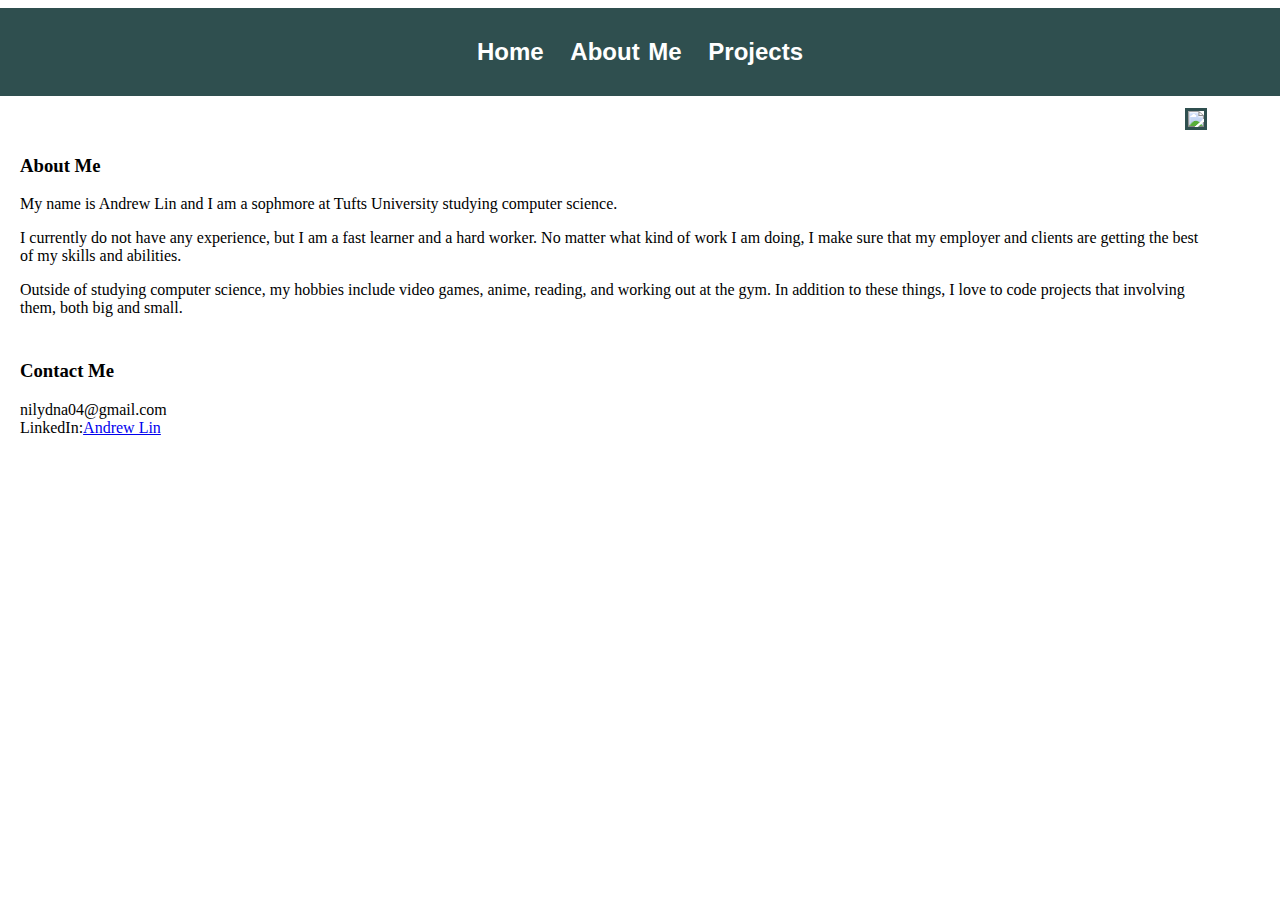
==== aboutme.html @ fe138322 "Slightly Presentable" ====
<!DOCTYPE html>
<html>
<head>
  <link rel="stylesheet" href="headerstyle.css">
  <link rel="stylesheet" href="aboutstyle.css">
  <title>Andrew Lin</title>
</head>
<header>
  <h2>
   <a index="index" name="headerlink" href="/index.html">Home</a>
   <a index="about me" name="headerlinkm" href="/aboutme.html">About Me</a>
   <a index="Projects" name="headerlink" href="/projects.html">Projects</a>
  </h2>
</header>
<body>
  <div name="main" name="main">
  <!-- https://upload.wikimedia.org/wikipedia/en/0/0c/HomuraAkemi.png -->
  <!-- /resources/homura_fish.png -->
    <div name="right">
      <img name="andy" src="https://upload.wikimedia.org/wikipedia/en/0/0c/HomuraAkemi.png"/>
      <br>
      <h3><a name="resume" href="/resources/AndrewLinResume.pdf" download>My Resume</a></h3>
    </div>
    <br>
    <div id="about" name="about">
      <h3>About Me</h3>
      <p>My name is Andrew Lin and I am a sophmore at Tufts University studying computer science.</p>
      <p>I currently do not have any experience, but I am a fast learner and a hard worker. No matter what kind of work I am doing,
        I make sure that my employer and clients are getting the best of my skills and abilities.</p>
        <p>Outside of studying computer science, my hobbies include video games, anime, reading, and working out at the gym. 
        In addition to these things, I love to code projects that involving them, both big and small. </p>
    </div>
    <br>
    <div id="contact" name="contact">
      <h3>Contact Me</h3>
      <span>nilydna04@gmail.com</span> <br>
      <span>LinkedIn:<a href="https://www.linkedin.com/in/andrew-lin-75a66b280/">Andrew Lin</a></span>
      <br>
    </div>
  </div>
</body>
---- headerstyle.css ----
header {
    font-family: helvetica, sans-serif;
    color: white;
    /* position: sticky; */
    position: fixed;
    left: 0;
    right: 0;
    background-color: darkslategray;
    padding-top: 10px;
    padding-bottom: 10px;
    
    margin-left:-20px;
    margin-right:-20px;
}

h1 {
    text-align: center;
    font-size: 40px;
}
h2 {
    text-align: center;
    word-spacing: 20px;
}

a[name="headerlinkm"] {
    text-align: center;
    word-spacing: 2px;
    font-family: helvetica, sans-serif;
    color: white;
    text-decoration: none;
}

a[name="headerlink"] {
    text-align: center;
    font-family: helvetica, sans-serif;
    color: white;
    text-decoration: none;
}


body {
    margin-right: 50px;
    margin-left: 50px;
}

div[name="main"] {
    position: relative;
    top: 100px;
}
---- aboutstyle.css ----
div [name="about"] {
    position: relative;
    right: 30px;
    top: 10px;
    
}

a[name="resume"] {
    position: relative;
    left: 100px;
    text-decoration: none;
}

div[name="right"]{
    position: relative;
    left: 50px;
    float: right;
}


img[name="andy"] {
    border: 3px solid darkslategray;
}

div[name ="contact"] {
    position: relative;
    right: 30px;
}
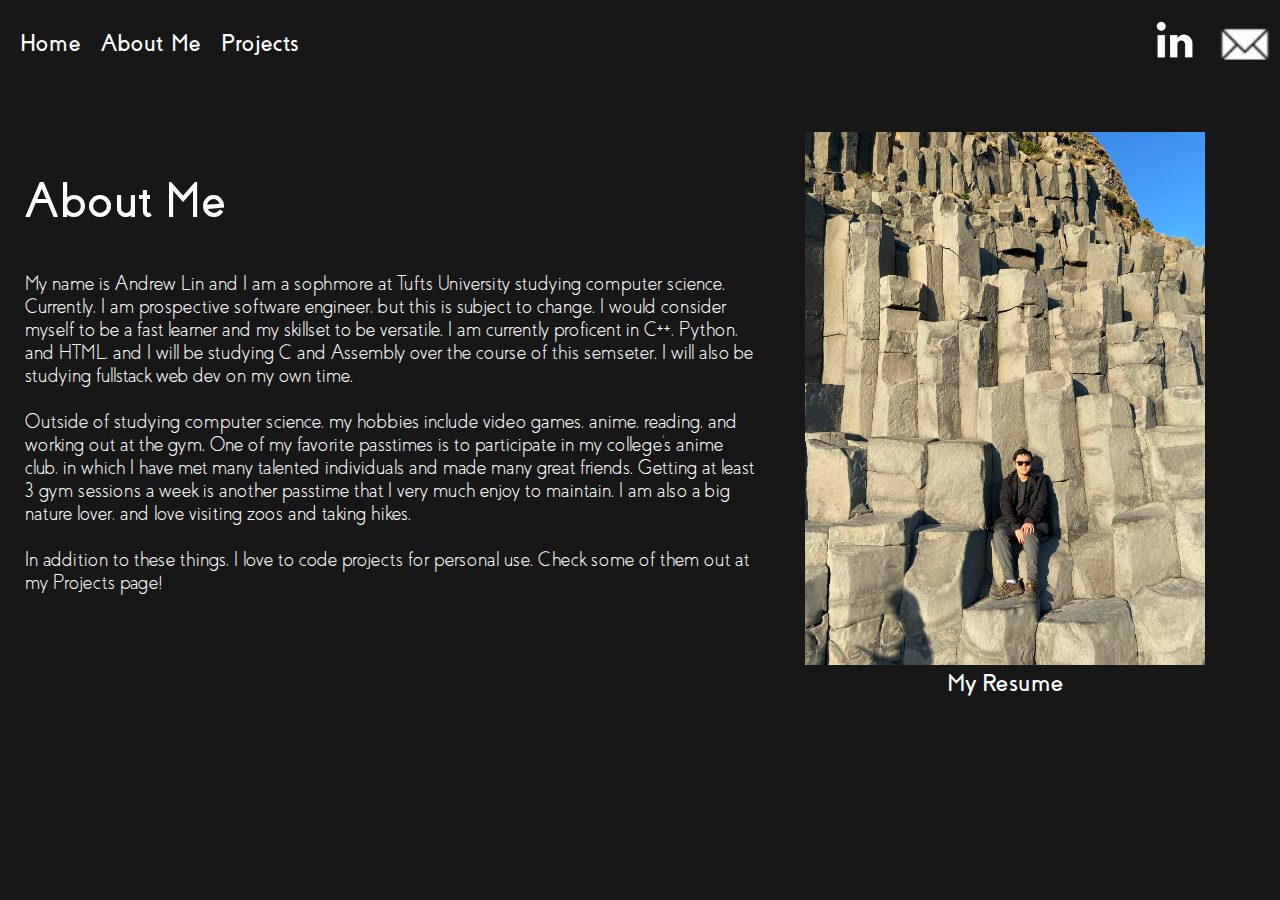
==== commit 32e9c62c: "Major Improvements" ====
--- a/aboutme.html
+++ b/aboutme.html
@@ -5,37 +5,38 @@
   <link rel="stylesheet" href="aboutstyle.css">
   <title>Andrew Lin</title>
 </head>
-<header>
+<header> 
   <h2>
-   <a index="index" name="headerlink" href="/index.html">Home</a>
-   <a index="about me" name="headerlinkm" href="/aboutme.html">About Me</a>
-   <a index="Projects" name="headerlink" href="/projects.html">Projects</a>
+    <a class="header_link" href="./index.html">Home</a>
+    <a class="header_link" href="./aboutme.html">About Me</a>
+    <a class="header_link" href="./projects.html">Projects</a>
+    <a class="contact_link" href ="mailto:nilydna04@gmail.com">
+      <img class= "email_button" src="./resources/email.jpg"><img>
+    </a>
+    <a class="contact_link" href="https://www.linkedin.com/in/andrew-lin-75a66b280/">
+      <img name="Andy_Rocks" src="./resources/linked_in.jpg"><img>
+    </a>
+    
   </h2>
 </header>
 <body>
-  <div name="main" name="main">
-  <!-- https://upload.wikimedia.org/wikipedia/en/0/0c/HomuraAkemi.png -->
-  <!-- /resources/homura_fish.png -->
-    <div name="right">
-      <img name="andy" src="https://upload.wikimedia.org/wikipedia/en/0/0c/HomuraAkemi.png"/>
+  <div class="main">
+    <div class="right">
+      <img name ="Andy_Rocks" src="./resources/Andy_Rocks.jpg"><img>
       <br>
-      <h3><a name="resume" href="/resources/AndrewLinResume.pdf" download>My Resume</a></h3>
+      <span><a class="resume" href="./resources/An.pdf" download>My Resume</a></span>
     </div>
-    <br>
-    <div id="about" name="about">
-      <h3>About Me</h3>
-      <p>My name is Andrew Lin and I am a sophmore at Tufts University studying computer science.</p>
-      <p>I currently do not have any experience, but I am a fast learner and a hard worker. No matter what kind of work I am doing,
-        I make sure that my employer and clients are getting the best of my skills and abilities.</p>
-        <p>Outside of studying computer science, my hobbies include video games, anime, reading, and working out at the gym. 
-        In addition to these things, I love to code projects that involving them, both big and small. </p>
-    </div>
-    <br>
-    <div id="contact" name="contact">
-      <h3>Contact Me</h3>
-      <span>nilydna04@gmail.com</span> <br>
-      <span>LinkedIn:<a href="https://www.linkedin.com/in/andrew-lin-75a66b280/">Andrew Lin</a></span>
-      <br>
+    <div class="about">
+      <h2 class="about_title">About Me</h2>
+      <p class="paragraph">My name is Andrew Lin and I am a sophmore at Tufts University studying computer science.
+      Currently, I am prospective software engineer, but this is subject to change. I would consider myself to be a
+      fast learner and my skillset to be versatile. I am currently proficent in C++, Python, and HTML, and I will be studying
+      C and Assembly over the course of this semseter. I will also be studying fullstack web dev on my own time. <br> <br>
+      Outside of studying computer science, my hobbies include video games, anime, reading, and working out at the gym. One of my 
+      favorite passtimes is to participate in my college's anime club, in which I have met many talented individuals and made
+      many great friends. Getting at least 3 gym sessions a week is another passtime that I very much enjoy to maintain. I am also
+      a big nature lover, and love visiting zoos and taking hikes. <br> <br>
+      In addition to these things, I love to code projects for personal use. Check some of them out at my Projects page!</p>
     </div>
   </div>
 </body>--- a/headerstyle.css
+++ b/headerstyle.css
@@ -1,46 +1,49 @@
-header {
-    font-family: helvetica, sans-serif;
+body {
+    margin: 0;
+    background-color: #171717;
+    font-family: Coves;
     color: white;
-    /* position: sticky; */
-    position: fixed;
-    left: 0;
-    right: 0;
-    background-color: darkslategray;
-    padding-top: 10px;
-    padding-bottom: 10px;
-    
-    margin-left:-20px;
-    margin-right:-20px;
 }
 
-h1 {
-    text-align: center;
-    font-size: 40px;
-}
-h2 {
-    text-align: center;
-    word-spacing: 20px;
-}
-
-a[name="headerlinkm"] {
-    text-align: center;
-    word-spacing: 2px;
-    font-family: helvetica, sans-serif;
+header {
+    margin: 0;
+    font-family: Coves;
     color: white;
-    text-decoration: none;
-}
-
-a[name="headerlink"] {
-    text-align: center;
-    font-family: helvetica, sans-serif;
-    color: white;
-    text-decoration: none;
+    /* position: relative; */
+    /* position: fixed;
+    left: 0;
+    right: 0; */
+    padding-left: 10px;
 }
 
 
-body {
-    margin-right: 50px;
-    margin-left: 50px;
+@font-face {
+    font-family: Coves;
+    src: url("./resources/Coves_Light.otf");
+}
+
+@font-face {
+    font-family: Coves;
+    src: url("./resources/Coves_Bold.otf");
+    font-weight: bold;
+}
+
+
+.header_link {
+    float: left;
+    word-spacing: 2px;
+    color: white;
+    text-decoration: none;
+    padding: 10px;
+}
+
+.contact_link {
+    float: right;
+    word-spacing: 2px;
+    color: white;
+    text-decoration: none;
+    padding: 10px;
+    margin-top: -15px;
 }
 
 div[name="main"] {
--- a/aboutstyle.css
+++ b/aboutstyle.css
@@ -1,29 +1,37 @@
 
-div [name="about"] {
+.main {
     position: relative;
-    right: 30px;
-    top: 10px;
-    
+    top: 50px;
+    margin-left: 25px;
+    margin-right: 25px;
+    float:left;
 }
 
-a[name="resume"] {
-    position: relative;
-    left: 100px;
+
+
+.about_title {
+    font-size: 50px;
+    font-weight: bold;
+}
+
+.paragraph {
+    font-size: 20px;
+}
+
+.resume  {
+    color: white;
+    font-size: 25px;
+    font-weight: bold;
     text-decoration: none;
 }
 
-div[name="right"]{
-    position: relative;
-    left: 50px;
+.right{
+    text-align: center;
     float: right;
+    padding-left: 50px;
+    margin-right: 50px;
 }
 
-
-img[name="andy"] {
-    border: 3px solid darkslategray;
-}
-
-div[name ="contact"] {
-    position: relative;
-    right: 30px;
+img[name="Andy_Rocks"] {
+    max-width: 400px;
 }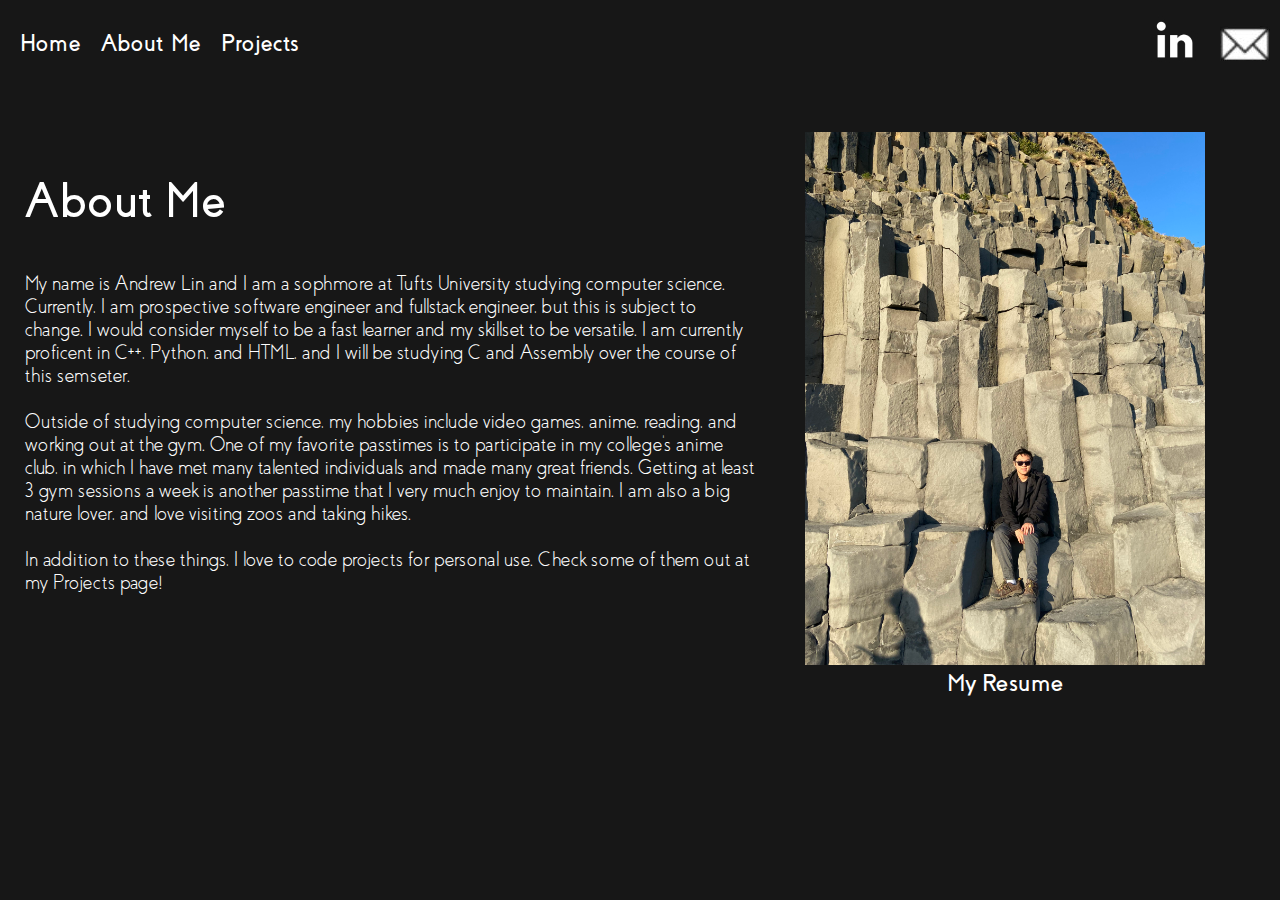
==== commit 225caffe: "1.0" ====
--- a/aboutme.html
+++ b/aboutme.html
@@ -1,8 +1,8 @@
 <!DOCTYPE html>
 <html>
 <head>
-  <link rel="stylesheet" href="headerstyle.css">
-  <link rel="stylesheet" href="aboutstyle.css">
+  <link rel="stylesheet" href="./headerstyle.css">
+  <link rel="stylesheet" href="./aboutstyle.css">
   <title>Andrew Lin</title>
 </head>
 <header> 
@@ -14,9 +14,8 @@
       <img class= "email_button" src="./resources/email.jpg"><img>
     </a>
     <a class="contact_link" href="https://www.linkedin.com/in/andrew-lin-75a66b280/">
-      <img name="Andy_Rocks" src="./resources/linked_in.jpg"><img>
+      <img class ="linked_in_button" src="./resources/linked_in.jpg"><img>
     </a>
-    
   </h2>
 </header>
 <body>
@@ -24,14 +23,14 @@
     <div class="right">
       <img name ="Andy_Rocks" src="./resources/Andy_Rocks.jpg"><img>
       <br>
-      <span><a class="resume" href="./resources/An.pdf" download>My Resume</a></span>
+      <span><a class="resume" href="./resources/Andrew_Lin_Resume.pdf" download>My Resume</a></span>
     </div>
     <div class="about">
       <h2 class="about_title">About Me</h2>
       <p class="paragraph">My name is Andrew Lin and I am a sophmore at Tufts University studying computer science.
-      Currently, I am prospective software engineer, but this is subject to change. I would consider myself to be a
+      Currently, I am prospective software engineer and fullstack engineer, but this is subject to change. I would consider myself to be a
       fast learner and my skillset to be versatile. I am currently proficent in C++, Python, and HTML, and I will be studying
-      C and Assembly over the course of this semseter. I will also be studying fullstack web dev on my own time. <br> <br>
+      C and Assembly over the course of this semseter.<br><br>
       Outside of studying computer science, my hobbies include video games, anime, reading, and working out at the gym. One of my 
       favorite passtimes is to participate in my college's anime club, in which I have met many talented individuals and made
       many great friends. Getting at least 3 gym sessions a week is another passtime that I very much enjoy to maintain. I am also
--- a/headerstyle.css
+++ b/headerstyle.css
@@ -15,7 +15,6 @@
     right: 0; */
     padding-left: 10px;
 }
-
 
 @font-face {
     font-family: Coves;
@@ -39,14 +38,10 @@
 
 .contact_link {
     float: right;
+    text-align: right;
     word-spacing: 2px;
     color: white;
     text-decoration: none;
     padding: 10px;
     margin-top: -15px;
 }
-
-div[name="main"] {
-    position: relative;
-    top: 100px;
-}
--- a/aboutstyle.css
+++ b/aboutstyle.css
@@ -6,7 +6,6 @@
     margin-right: 25px;
     float:left;
 }
-
 
 
 .about_title {
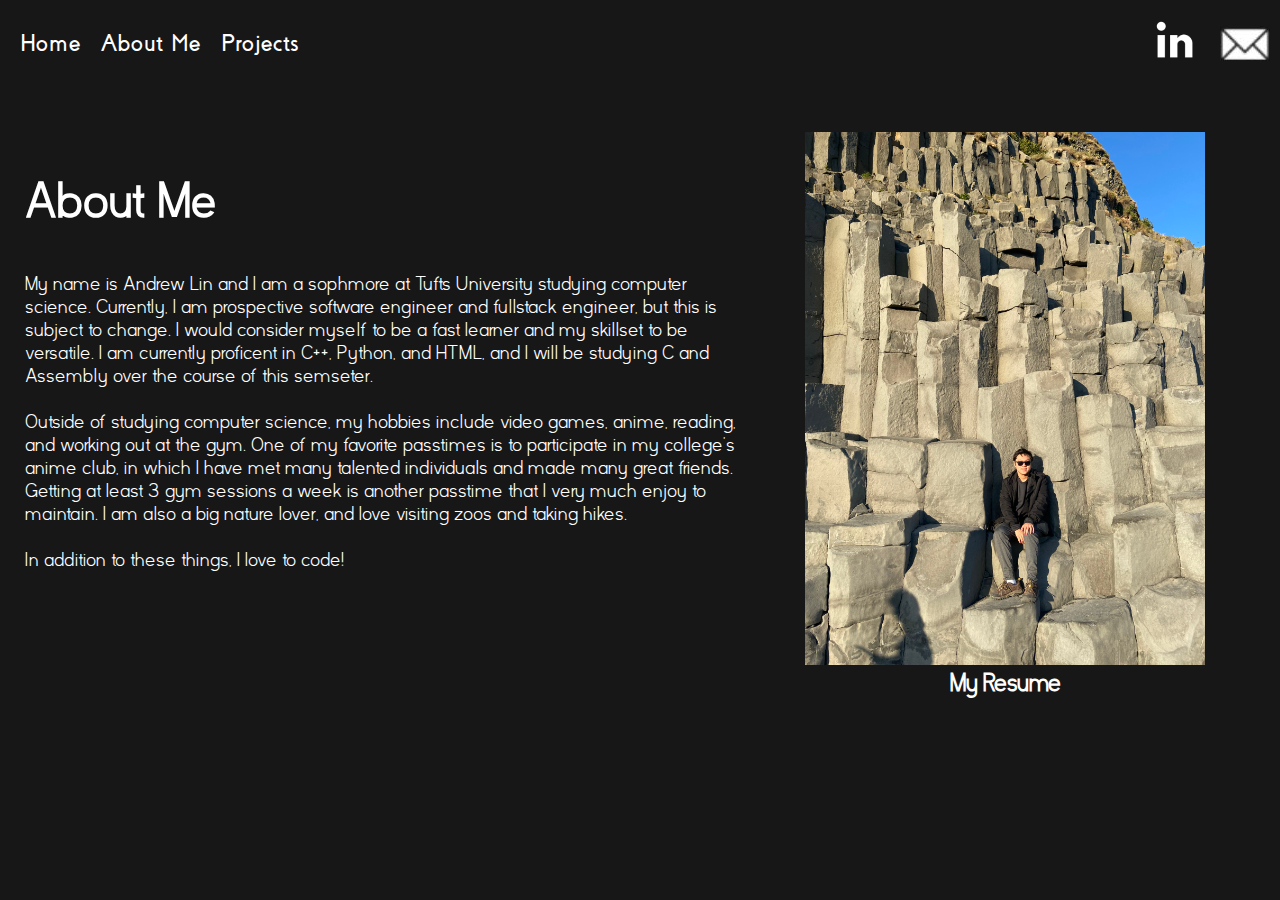
==== commit 3b443693: "Project Overhaul" ====
--- a/aboutme.html
+++ b/aboutme.html
@@ -1,29 +1,29 @@
 <!DOCTYPE html>
 <html>
 <head>
-  <link rel="stylesheet" href="./headerstyle.css">
-  <link rel="stylesheet" href="./aboutstyle.css">
+  <link rel="stylesheet" href="/headerstyle.css">
+  <link rel="stylesheet" href="/aboutstyle.css">
   <title>Andrew Lin</title>
 </head>
 <header> 
   <h2>
-    <a class="header_link" href="./index.html">Home</a>
-    <a class="header_link" href="./aboutme.html">About Me</a>
-    <a class="header_link" href="./projects.html">Projects</a>
+    <a class="header_link" href="/index.html">Home</a>
+    <a class="header_link" href="/aboutme.html">About Me</a>
+    <a class="header_link" href="/projects.html">Projects</a>
     <a class="contact_link" href ="mailto:nilydna04@gmail.com">
-      <img class= "email_button" src="./resources/email.jpg"><img>
+      <img class= "email_button" src="/resources/email.jpg"><img>
     </a>
     <a class="contact_link" href="https://www.linkedin.com/in/andrew-lin-75a66b280/">
-      <img class ="linked_in_button" src="./resources/linked_in.jpg"><img>
+      <img class ="linked_in_button" src="/resources/linked_in.jpg"><img>
     </a>
   </h2>
 </header>
 <body>
   <div class="main">
     <div class="right">
-      <img name ="Andy_Rocks" src="./resources/Andy_Rocks.jpg"><img>
+      <img name ="Andy_Rocks" src="/resources/Andy_Rocks.jpg"><img>
       <br>
-      <span><a class="resume" href="./resources/Andrew_Lin_Resume.pdf" download>My Resume</a></span>
+      <span><a class="resume" href="/resources/Andrew_Lin_Resume.pdf" download>My Resume</a></span>
     </div>
     <div class="about">
       <h2 class="about_title">About Me</h2>
@@ -34,8 +34,8 @@
       Outside of studying computer science, my hobbies include video games, anime, reading, and working out at the gym. One of my 
       favorite passtimes is to participate in my college's anime club, in which I have met many talented individuals and made
       many great friends. Getting at least 3 gym sessions a week is another passtime that I very much enjoy to maintain. I am also
-      a big nature lover, and love visiting zoos and taking hikes. <br> <br>
-      In addition to these things, I love to code projects for personal use. Check some of them out at my Projects page!</p>
+      a big nature lover, and love visiting zoos and taking hikes. <br><br>
+      In addition to these things, I love to code! </p>
     </div>
   </div>
 </body>--- a/headerstyle.css
+++ b/headerstyle.css
@@ -27,6 +27,10 @@
     font-weight: bold;
 }
 
+@font-face {
+    font-family: Kayak;
+    src: url("./resources/Kayak_Sans_Light.otf");
+}
 
 .header_link {
     float: left;
--- a/aboutstyle.css
+++ b/aboutstyle.css
@@ -5,6 +5,7 @@
     margin-left: 25px;
     margin-right: 25px;
     float:left;
+    font-family: Kayak;
 }
 
 
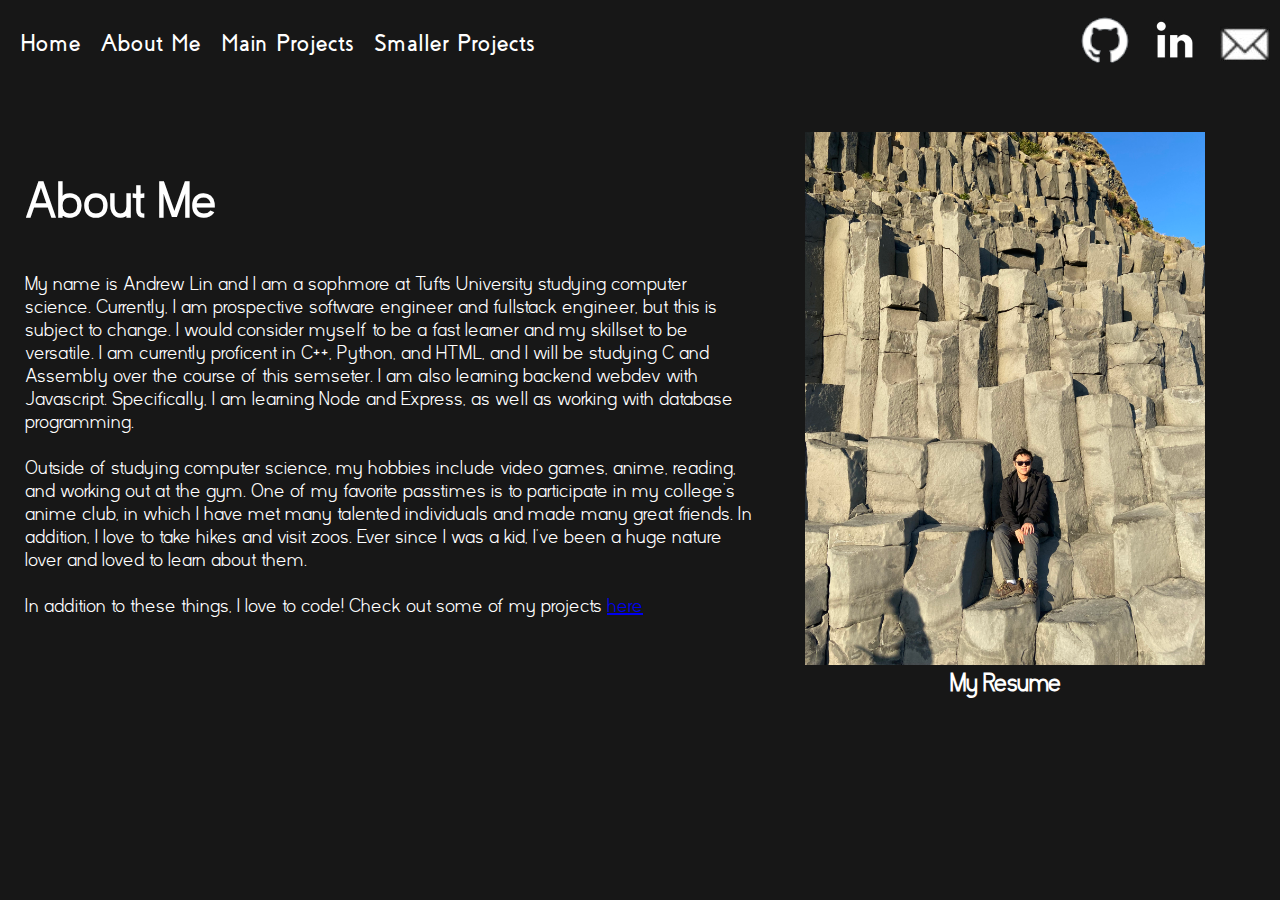
==== commit 3cd44dae: "1.2" ====
--- a/aboutme.html
+++ b/aboutme.html
@@ -9,12 +9,16 @@
   <h2>
     <a class="header_link" href="/index.html">Home</a>
     <a class="header_link" href="/aboutme.html">About Me</a>
-    <a class="header_link" href="/projects.html">Projects</a>
+    <a class="header_link" href="/projects.html">Main Projects</a>
+    <a class="header_link" href="/project_pages/smaller_projects.html">Smaller Projects</a>
     <a class="contact_link" href ="mailto:nilydna04@gmail.com">
-      <img class= "email_button" src="/resources/email.jpg"><img>
+      <img class= "header_icon" src="/resources/email.jpg"><img>
     </a>
     <a class="contact_link" href="https://www.linkedin.com/in/andrew-lin-75a66b280/">
-      <img class ="linked_in_button" src="/resources/linked_in.jpg"><img>
+      <img class ="header_icon" src="/resources/linked_in.jpg"><img>
+    </a>
+    <a class="contact_link" href="https://github.com/NilYdna04">
+      <img class="header_icon" src="/resources/github_logo.png">
     </a>
   </h2>
 </header>
@@ -30,12 +34,13 @@
       <p class="paragraph">My name is Andrew Lin and I am a sophmore at Tufts University studying computer science.
       Currently, I am prospective software engineer and fullstack engineer, but this is subject to change. I would consider myself to be a
       fast learner and my skillset to be versatile. I am currently proficent in C++, Python, and HTML, and I will be studying
-      C and Assembly over the course of this semseter.<br><br>
+      C and Assembly over the course of this semseter. I am also learning backend webdev with Javascript. Specifically, I am 
+      learning Node and Express, as well as working with database programming.<br><br>
       Outside of studying computer science, my hobbies include video games, anime, reading, and working out at the gym. One of my 
       favorite passtimes is to participate in my college's anime club, in which I have met many talented individuals and made
-      many great friends. Getting at least 3 gym sessions a week is another passtime that I very much enjoy to maintain. I am also
-      a big nature lover, and love visiting zoos and taking hikes. <br><br>
-      In addition to these things, I love to code! </p>
+      many great friends. In addition, I love to take hikes and visit zoos. Ever since I was a kid,
+      I've been a huge nature lover and loved to learn about them. <br><br>
+      In addition to these things, I love to code! Check out some of my projects <a href="/projects.html">here</a></p>
     </div>
   </div>
 </body>--- a/headerstyle.css
+++ b/headerstyle.css
@@ -14,6 +14,10 @@
     left: 0;
     right: 0; */
     padding-left: 10px;
+}
+
+.header_icon {
+    width: 50px;
 }
 
 @font-face {
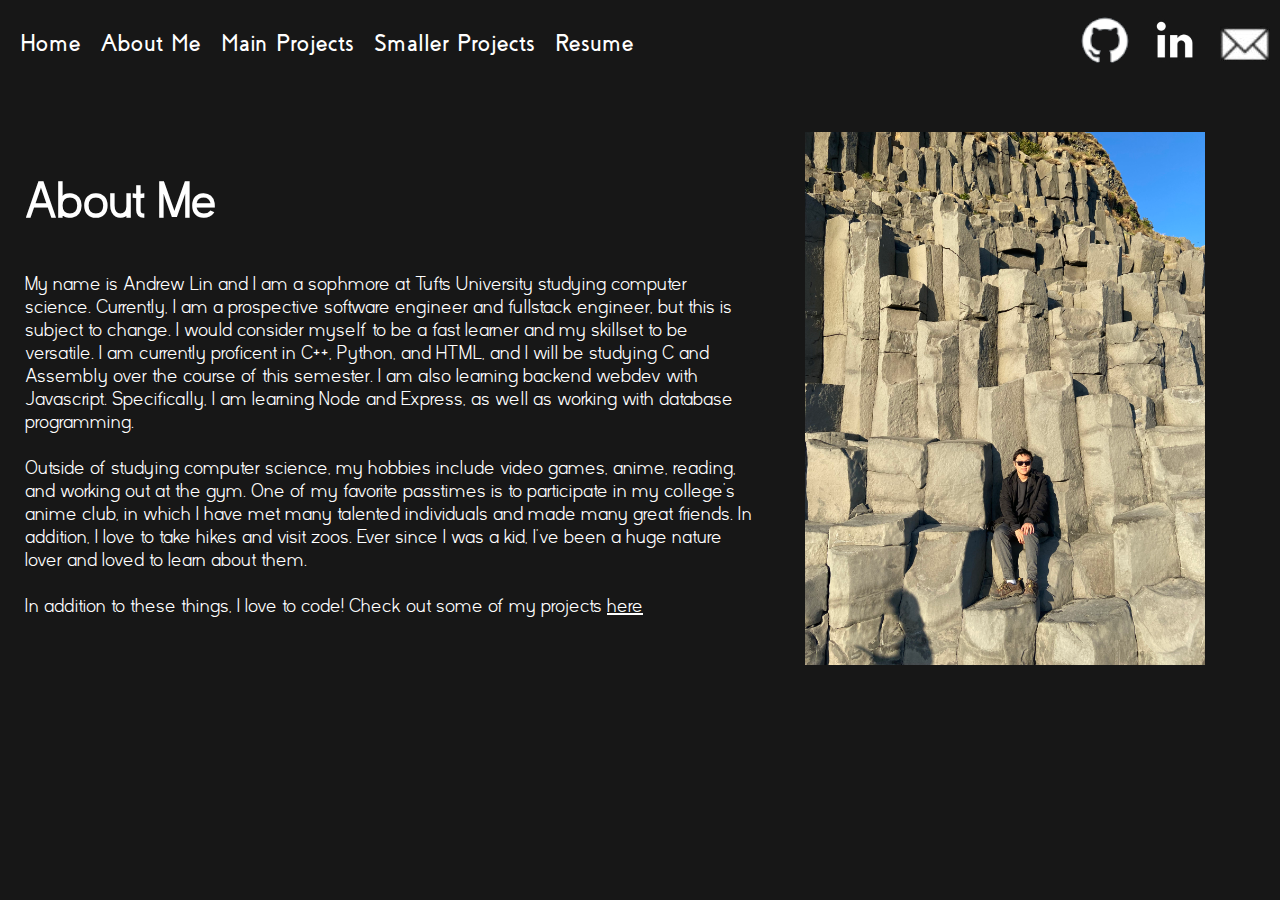
==== commit 46b696f0: "v 1.03" ====
--- a/aboutme.html
+++ b/aboutme.html
@@ -11,6 +11,7 @@
     <a class="header_link" href="/aboutme.html">About Me</a>
     <a class="header_link" href="/projects.html">Main Projects</a>
     <a class="header_link" href="/project_pages/smaller_projects.html">Smaller Projects</a>
+    <a class="header_link" href="/resources/Andrew_Lin_Resume.pdf" target="_blank" rel="noopener noreferrer">Resume</a>
     <a class="contact_link" href ="mailto:nilydna04@gmail.com">
       <img class= "header_icon" src="/resources/email.jpg"><img>
     </a>
@@ -26,15 +27,13 @@
   <div class="main">
     <div class="right">
       <img name ="Andy_Rocks" src="/resources/Andy_Rocks.jpg"><img>
-      <br>
-      <span><a class="resume" href="/resources/Andrew_Lin_Resume.pdf" download>My Resume</a></span>
     </div>
     <div class="about">
       <h2 class="about_title">About Me</h2>
       <p class="paragraph">My name is Andrew Lin and I am a sophmore at Tufts University studying computer science.
-      Currently, I am prospective software engineer and fullstack engineer, but this is subject to change. I would consider myself to be a
+      Currently, I am a prospective software engineer and fullstack engineer, but this is subject to change. I would consider myself to be a
       fast learner and my skillset to be versatile. I am currently proficent in C++, Python, and HTML, and I will be studying
-      C and Assembly over the course of this semseter. I am also learning backend webdev with Javascript. Specifically, I am 
+      C and Assembly over the course of this semester. I am also learning backend webdev with Javascript. Specifically, I am 
       learning Node and Express, as well as working with database programming.<br><br>
       Outside of studying computer science, my hobbies include video games, anime, reading, and working out at the gym. One of my 
       favorite passtimes is to participate in my college's anime club, in which I have met many talented individuals and made
--- a/headerstyle.css
+++ b/headerstyle.css
@@ -53,3 +53,7 @@
     padding: 10px;
     margin-top: -15px;
 }
+
+a {
+    color: white;
+}--- a/aboutstyle.css
+++ b/aboutstyle.css
@@ -22,7 +22,6 @@
     color: white;
     font-size: 25px;
     font-weight: bold;
-    text-decoration: none;
 }
 
 .right{
